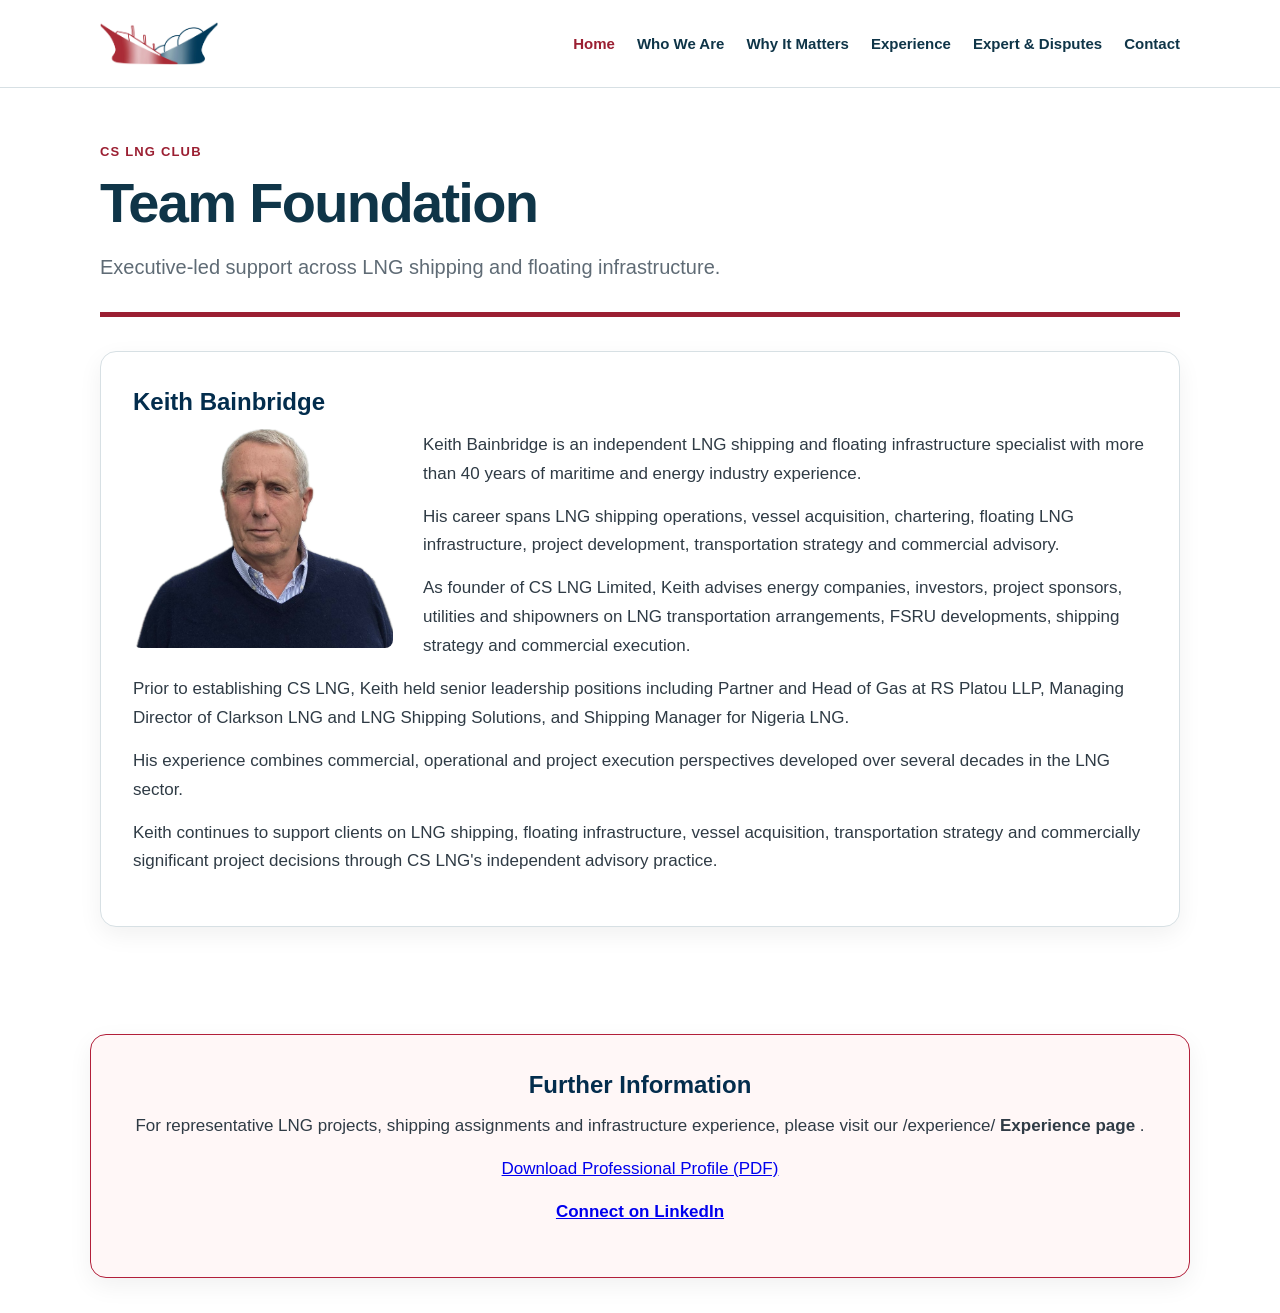
==== commercial-advisory/index.html @ 826160b8 "Update index.html" ====
<!DOCTYPE html>
<html lang="en">
<head>
  <meta charset="UTF-8">
  <title>Who We Are -CS LNG Club</title>
  <meta name="description" content="Independent LNG commercial advisory for shipping, FSRU projects and floating infrastructure. Supporting investors, utilities and project developers.">
 <meta name="robots" content="index,follow">
  <meta name="viewport" content="width=device-width, initial-scale=1">
  <link rel="stylesheet" href="/styles.css">
</head>

<body>
  <div class="site-wrap">


    <header class="site-header">
<div class="header-inner">
<a class="site-logo" href="/" aria-label="CS LNG Club home">
      <img src="/assets/images/logo-header.png" alt="CS LNG Club">
    </a>

    <nav class="site-nav" aria-label="Main navigation">
      <a class="active" href="/">Home</a>
      <a href="/commercial-advisory/">Who We Are</a>
      <a href="/why-it-matters/">Why It Matters</a>
      <a href="/experience/">Experience</a>
      <a href="/expert-disputes/">Expert &amp; Disputes</a>
      <a href="/contact/">Contact</a>
    </nav>
  </div>
</header>

   <main class="page-shell">

  <section class="hero">
    <div>
      <p class="eyebrow">CS LNG Club</p>

      <h1>Team Foundation </h1>

      <p class="hero-subtitle">
        Executive-led support across LNG shipping and floating infrastructure.
      </p>
    </div>
  </section>

  <section class="content-card">

<h2>Keith Bainbridge</h2>

<p style="text-align:center;">
  <img
  src="/assets/images/keith-bainbridge.png"
  alt="Keith Bainbridge"
  style="
    float:left;
    width:260px;
    margin:0 30px 20px 0;
    border-radius:8px;
  "
>
</p>
    
<p>
Keith Bainbridge is an independent LNG shipping and floating infrastructure specialist with more than 40 years of maritime and energy industry experience.
</p>
    
<p>
His career spans LNG shipping operations, vessel acquisition, chartering, floating LNG infrastructure, project development, transportation strategy and commercial advisory.
</p>

<p>
As founder of CS LNG Limited, Keith advises energy companies, investors, project sponsors, utilities and shipowners on LNG transportation arrangements, FSRU developments, shipping strategy and commercial execution.
</p>

<p>
Prior to establishing CS LNG, Keith held senior leadership positions including Partner and Head of Gas at RS Platou LLP, Managing Director of Clarkson LNG and LNG Shipping Solutions, and Shipping Manager for Nigeria LNG.
</p>

<p>
His experience combines commercial, operational and project execution perspectives developed over several decades in the LNG sector.
</p>

<p>
Keith continues to support clients on LNG shipping, floating infrastructure, vessel acquisition, transportation strategy and commercially significant project decisions through CS LNG's independent advisory practice.
</p>
    
<div style="clear:both;"></div>

</section>

</main>

 <section class="content-card" style="background:#fff7f7; border:1px solid #b21f3a; text-align:center;">

  <h2>Further Information</h2>

  <p>
  For representative LNG projects, shipping assignments and infrastructure experience, please visit our
  /experience/
    <strong>Experience page</strong>
  </a>.
</p>
  <p>
    <a href="/assets/KKeith-Bainbridge-Expert-Profile.pdf"
      <strong>Download Professional Profile (PDF)</strong>
    </a>
  </p>

  <p>
    <a href="https://www.linkedin.com/in/keith-bainbridge-67b097a/"
       target="_blank"
       rel="noopener noreferrer">
      <strong>Connect on LinkedIn</strong>
    </a>
  </p>

</section>
---- styles.css ----
:root {
  --blue: #0f3548;
  --red: #9b1f32;
  --text: #18232d;
  --muted: #5f6b75;
  --border: #d7e0e4;
  --white: #ffffff;
  --soft: #f7fafb;
  --shadow: 0 10px 24px rgba(15, 53, 72, 0.10);
  --radius: 18px;
  --max: 1080px;
}

* {
  box-sizing: border-box;
}

html,
body {
  margin: 0;
  padding: 0;
}

body {
  font-family: Arial, Helvetica, sans-serif;
  color: var(--text);
  background: var(--white);
  line-height: 1.55;
}

.site-header {
  border-bottom: 1px solid var(--border);
  background: #ffffff;
}

.header-inner {
  width: min(var(--max), calc(100% - 48px));
  margin: 0 auto;
  padding: 22px 0;
  display: flex;
  align-items: center;
  justify-content: space-between;
  gap: 32px;
}

.site-logo img {
  display: block;
  width: 118px;
  max-width: 118px;
  height: auto;
}

.site-nav {
  display: flex;
  align-items: center;
  justify-content: flex-end;
  flex-wrap: wrap;
  gap: 12px 22px;
}

.site-nav a {
  color: var(--blue);
  text-decoration: none;
  font-size: 15px;
  font-weight: 600;
}

.site-nav a:hover,
.site-nav a.active {
  color: var(--red);
}

.page-shell {
  width: min(var(--max), calc(100% - 48px));
  margin: 0 auto;
  padding: 54px 0 72px;
}

.hero {
  display: block;
  padding-bottom: 30px;
  margin-bottom: 34px;
  border-bottom: 5px solid var(--red);
}

.eyebrow {
  margin: 0 0 12px;
  color: var(--red);
  font-size: 13px;
  font-weight: 700;
  letter-spacing: 0.09em;
  text-transform: uppercase;
}

h1 {
  margin: 0;
  max-width: 850px;
  color: var(--blue);
  font-size: clamp(36px, 5vw, 56px);
  line-height: 1.05;
  font-weight: 800;
  letter-spacing: -0.03em;
}

.hero-subtitle {
  max-width: 760px;
  margin: 20px 0 0;
  color: var(--muted);
  font-size: 20px;
  line-height: 1.45;
}

.hero-logo {
  display: flex;
  justify-content: flex-end;
}

.hero-logo img {
  display: block;
  width: 140px;
  max-width: 140px;
  height: auto;
}

.content-card {
  background: #ffffff;
  border: 1px solid var(--border);
  border-radius: var(--radius);
  box-shadow: var(--shadow);
  padding: 30px 34px;
  margin-bottom: 24px;
}

.content-card h2 {
  margin: 0 0 12px;
  color: var(--blue);
  font-size: 24px;
  line-height: 1.2;
}

.content-card h3 {
  margin: 20px 0 8px;
  color: var(--blue);
  font-size: 19px;
}

.content-card p {
  margin: 0 0 14px;
  font-size: 17px;
}

.content-card ul {
  margin: 10px 0 0 20px;
  padding: 0;
}

.content-card li {
  margin-bottom: 8px;
  font-size: 17px;
}

.button-link {
  display: inline-block;
  margin-top: 14px;
  color: var(--red);
  font-weight: 700;
  text-decoration: none;
  border-bottom: 1px solid rgba(155, 31, 50, 0.35);
}

.button-link:hover {
  color: var(--blue);
  border-bottom-color: var(--blue);
}

.site-footer {
  margin-top: 36px;
  padding: 22px 26px;
  border-radius: var(--radius);
  border: 1.5px solid var(--red);
  background: #fffafa;
  color: var(--blue);
  display: grid;
  gap: 8px;
  text-align: center;
}

.site-footer a {
  color: var(--blue);
  font-weight: 700;
  text-decoration: none;
  border-bottom: 1px solid rgba(15, 53, 72, 0.35);
}

.site-footer a:hover {
  color: var(--red);
  border-bottom-color: var(--red);
}

.site-footer small {
  color: var(--muted);
}

@media (max-width: 820px) {
  .header-inner {
    flex-direction: column;
    align-items: flex-start;
    gap: 18px;
  }

  .site-nav {
    justify-content: flex-start;
    gap: 10px 16px;
  }

  .hero {
    grid-template-columns: 1fr;
    gap: 22px;
  }

  .hero-logo {
    justify-content: flex-start;
  }

  .hero-logo img {
    width: 120px;
    max-width: 120px;
  }
}

@media (max-width: 520px) {
  .header-inner,
  .page-shell {
    width: min(100% - 28px, var(--max));
  }

  .page-shell {
    padding-top: 36px;
  }

  .content-card {
    padding: 22px;
  }

  h1 {
    font-size: 34px;
  }

  .hero-subtitle {
    font-size: 18px;
  }
}
.page-hero {
  background: #032d4d;
  color: #ffffff;
  padding: 70px 20px;
}

.page-hero-inner {
  max-width: 1100px;
  margin: 0 auto;
}

.page-hero .eyebrow {
  text-transform: uppercase;
  letter-spacing: 0.12em;
  font-size: 0.85rem;
  color: #9fc5df;
  margin-bottom: 12px;
}

.page-hero h1 {
  max-width: 850px;
  font-size: 2.4rem;
  line-height: 1.15;
  margin: 0 0 18px 0;
}

.page-hero p {
  max-width: 780px;
  font-size: 1.08rem;
  line-height: 1.7;
  color: #e6eef5;
}

.who-we-are-section {
  max-width: 1100px;
  margin: 0 auto;
  padding: 60px 20px;
}

.profile-layout {
  display: grid;
  grid-template-columns: 320px 1fr;
  gap: 45px;
  align-items: start;
}

.profile-photo-wrap {
  background: #f4f7fa;
  border-radius: 18px;
  padding: 14px;
  box-shadow: 0 8px 24px rgba(0, 0, 0, 0.08);
}

.profile-photo {
  width: 100%;
  display: block;
  border-radius: 14px;
  object-fit: cover;
}

.profile-text h2 {
  font-size: 2rem;
  color: #032d4d;
  margin: 0 0 6px 0;
}

.profile-text h3 {
  font-size: 1.1rem;
  color: #4f6b7a;
  margin: 0 0 24px 0;
  font-weight: 600;
}

.profile-text p {
  font-size: 1rem;
  line-height: 1.75;
  color: #2f3b45;
  margin-bottom: 18px;
}

.profile-buttons {
  display: flex;
  flex-wrap: wrap;
  gap: 14px;
  margin-top: 28px;
}

.button-primary,
.button-secondary {
  display: inline-block;
  padding: 12px 18px;
  border-radius: 8px;
  font-weight: 700;
  text-decoration: none;
}

.button-primary {
  background: #032d4d;
  color: #ffffff;
}

.button-secondary {
  background: #eef4f8;
  color: #032d4d;
  border: 1px solid #c8d8e2;
}

.button-primary:hover,
.button-secondary:hover {
  opacity: 0.88;
}

.content-card {
  max-width: 1100px;
  margin: 0 auto 35px auto;
  padding: 36px 32px;
  background: #ffffff;
  border-radius: 16px;
  box-shadow: 0 8px 24px rgba(0, 0, 0, 0.06);
}

.content-card h2 {
  color: #032d4d;
  margin-top: 0;
}

.content-card p {
  line-height: 1.7;
  color: #2f3b45;
}

.experience-grid {
  display: grid;
  grid-template-columns: repeat(4, 1fr);
  gap: 12px;
  margin-top: 24px;
}

.experience-grid div {
  background: #f4f7fa;
  border: 1px solid #dce7ef;
  border-radius: 8px;
  padding: 12px 14px;
  color: #032d4d;
  font-weight: 600;
  text-align: center;
}

.closing-section {
  margin-bottom: 70px;
}

@media (max-width: 850px) {
  .profile-layout {
    grid-template-columns: 1fr;
  }

  .profile-photo-wrap {
    max-width: 320px;
  }

  .experience-grid {
    grid-template-columns: repeat(2, 1fr);
  }

  .page-hero h1 {
    font-size: 2rem;
  }
}

@media (max-width: 520px) {
  .experience-grid {
    grid-template-columns: 1fr;
  }

  .profile-buttons {
    flex-direction: column;
  }

  .button-primary,
  .button-secondary {
    text-align: center;
  }
}
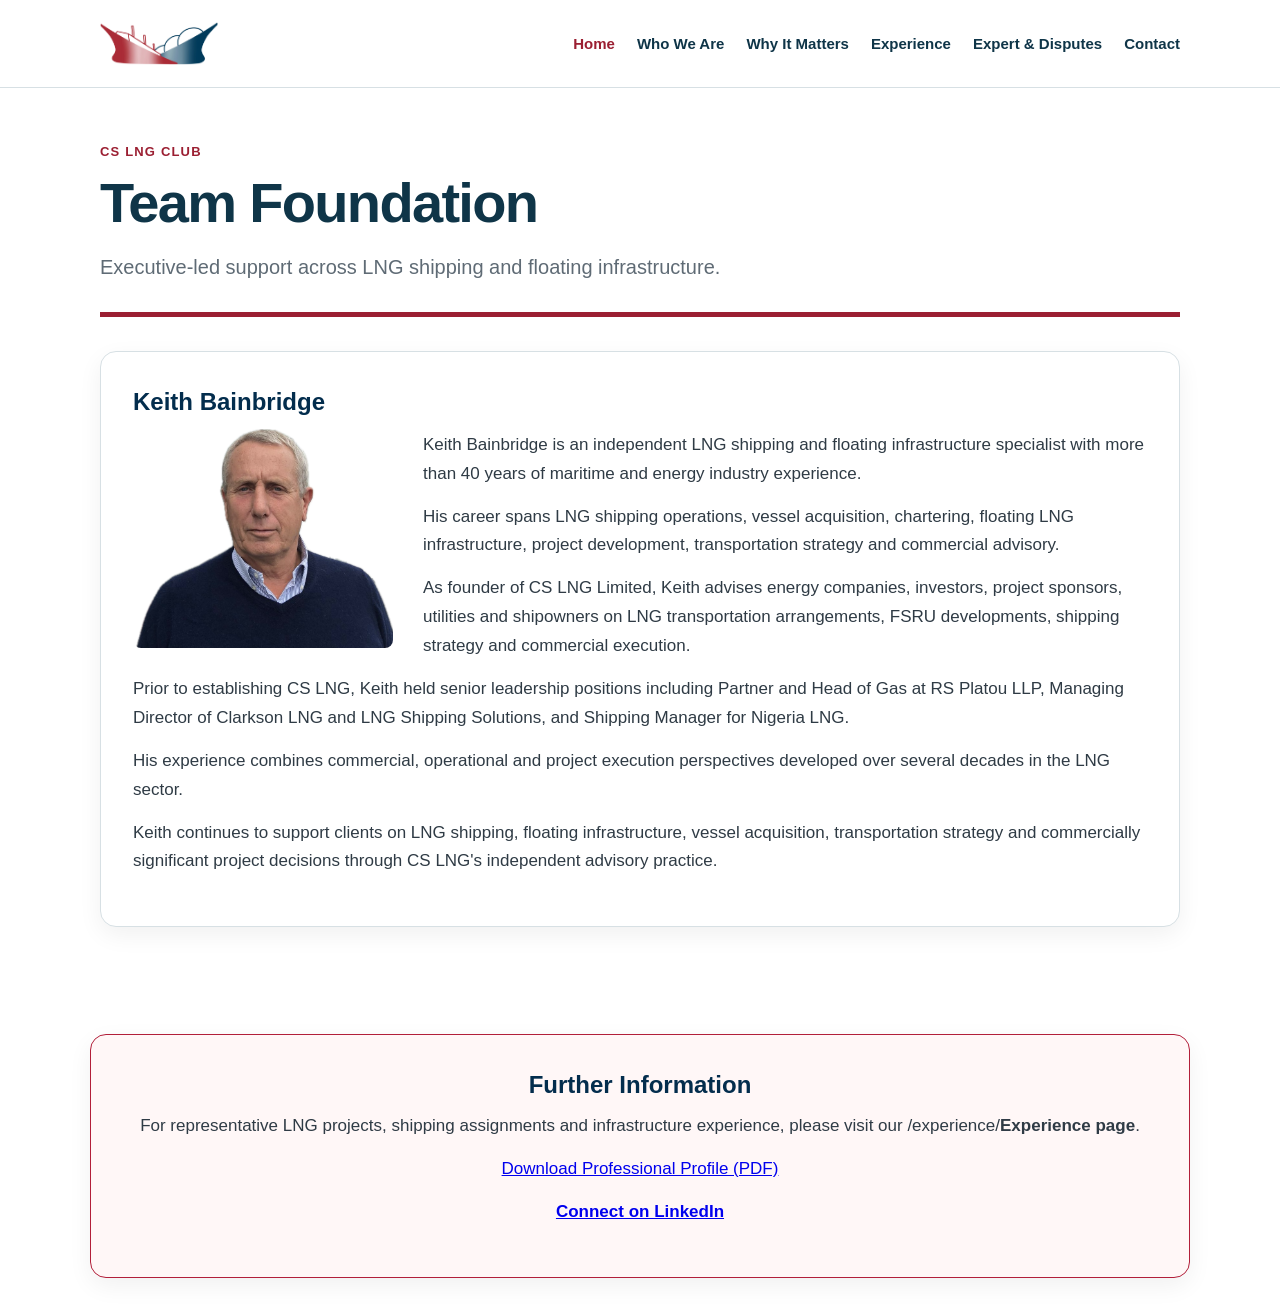
==== commit 8316d17f: "Update index.html" ====
--- a/commercial-advisory/index.html
+++ b/commercial-advisory/index.html
@@ -97,10 +97,9 @@
 
   <p>
   For representative LNG projects, shipping assignments and infrastructure experience, please visit our
-  /experience/
-    <strong>Experience page</strong>
-  </a>.
+  /experience/<strong>Experience page</strong></a>.
 </p>
+   
   <p>
     <a href="/assets/KKeith-Bainbridge-Expert-Profile.pdf"
       <strong>Download Professional Profile (PDF)</strong>
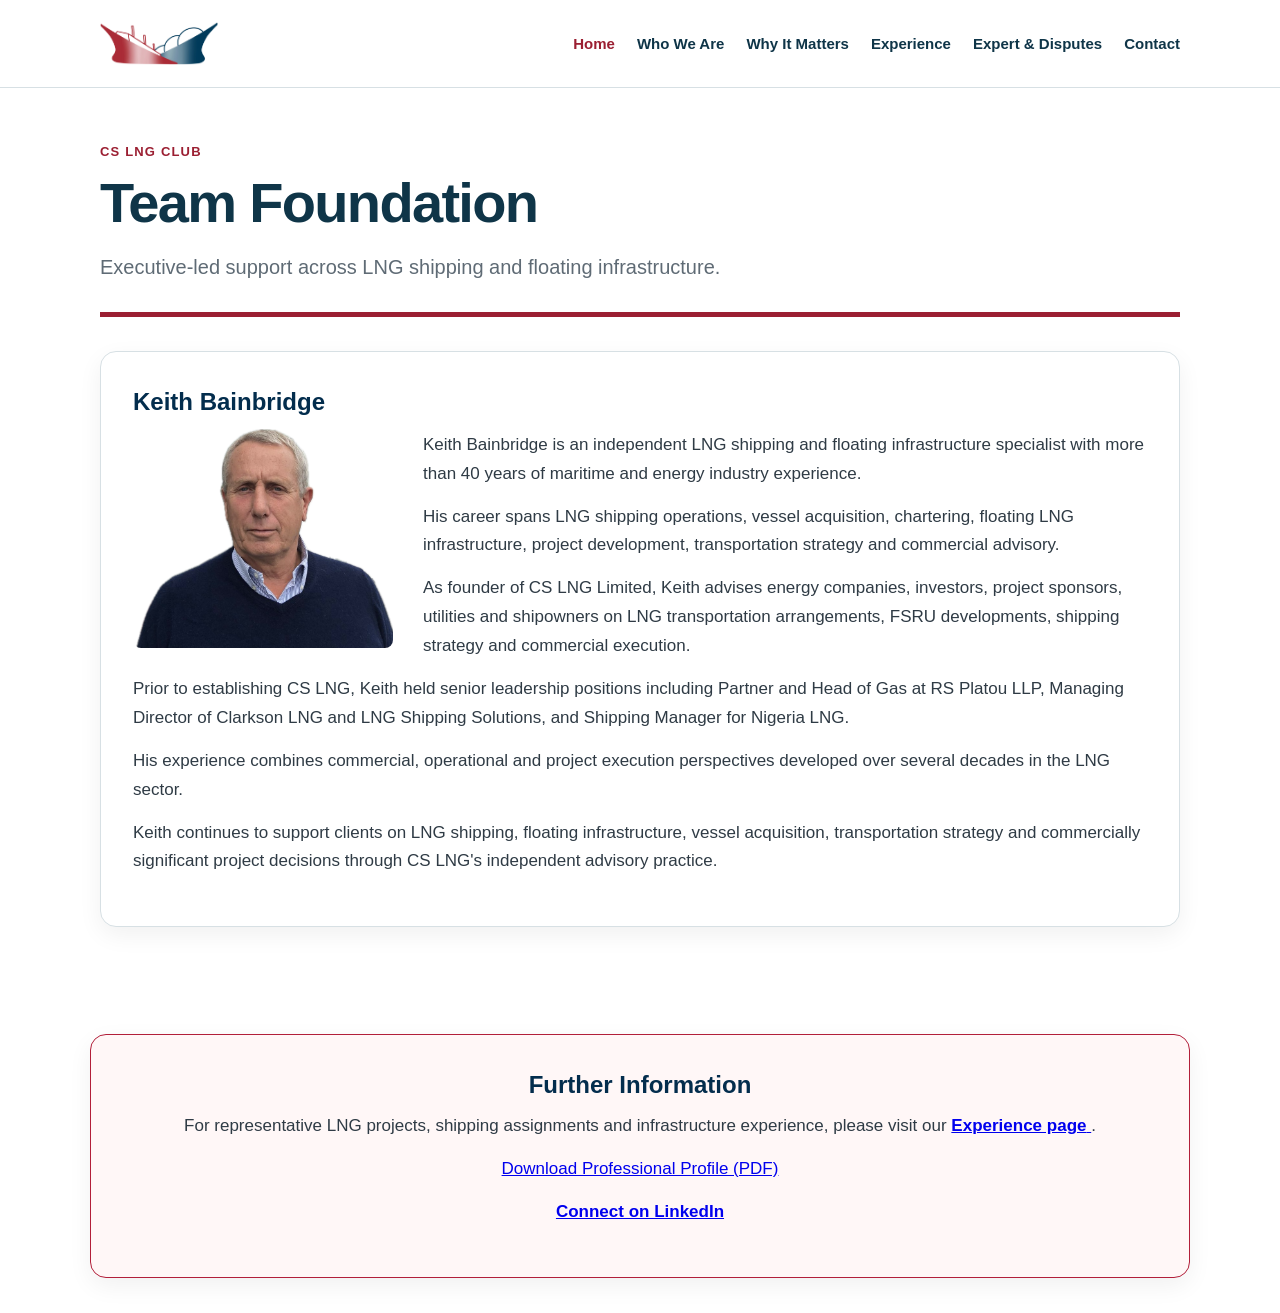
==== commit d68625e8: "Update index.html" ====
--- a/commercial-advisory/index.html
+++ b/commercial-advisory/index.html
@@ -95,9 +95,11 @@
 
   <h2>Further Information</h2>
 
-  <p>
+ <p>
   For representative LNG projects, shipping assignments and infrastructure experience, please visit our
-  /experience/<strong>Experience page</strong></a>.
+  <a href="https://lngclub.com/experience/" target="_blank" rel="noopener noreferrer">
+    <strong>Experience page</strong>
+  </a>.
 </p>
    
   <p>
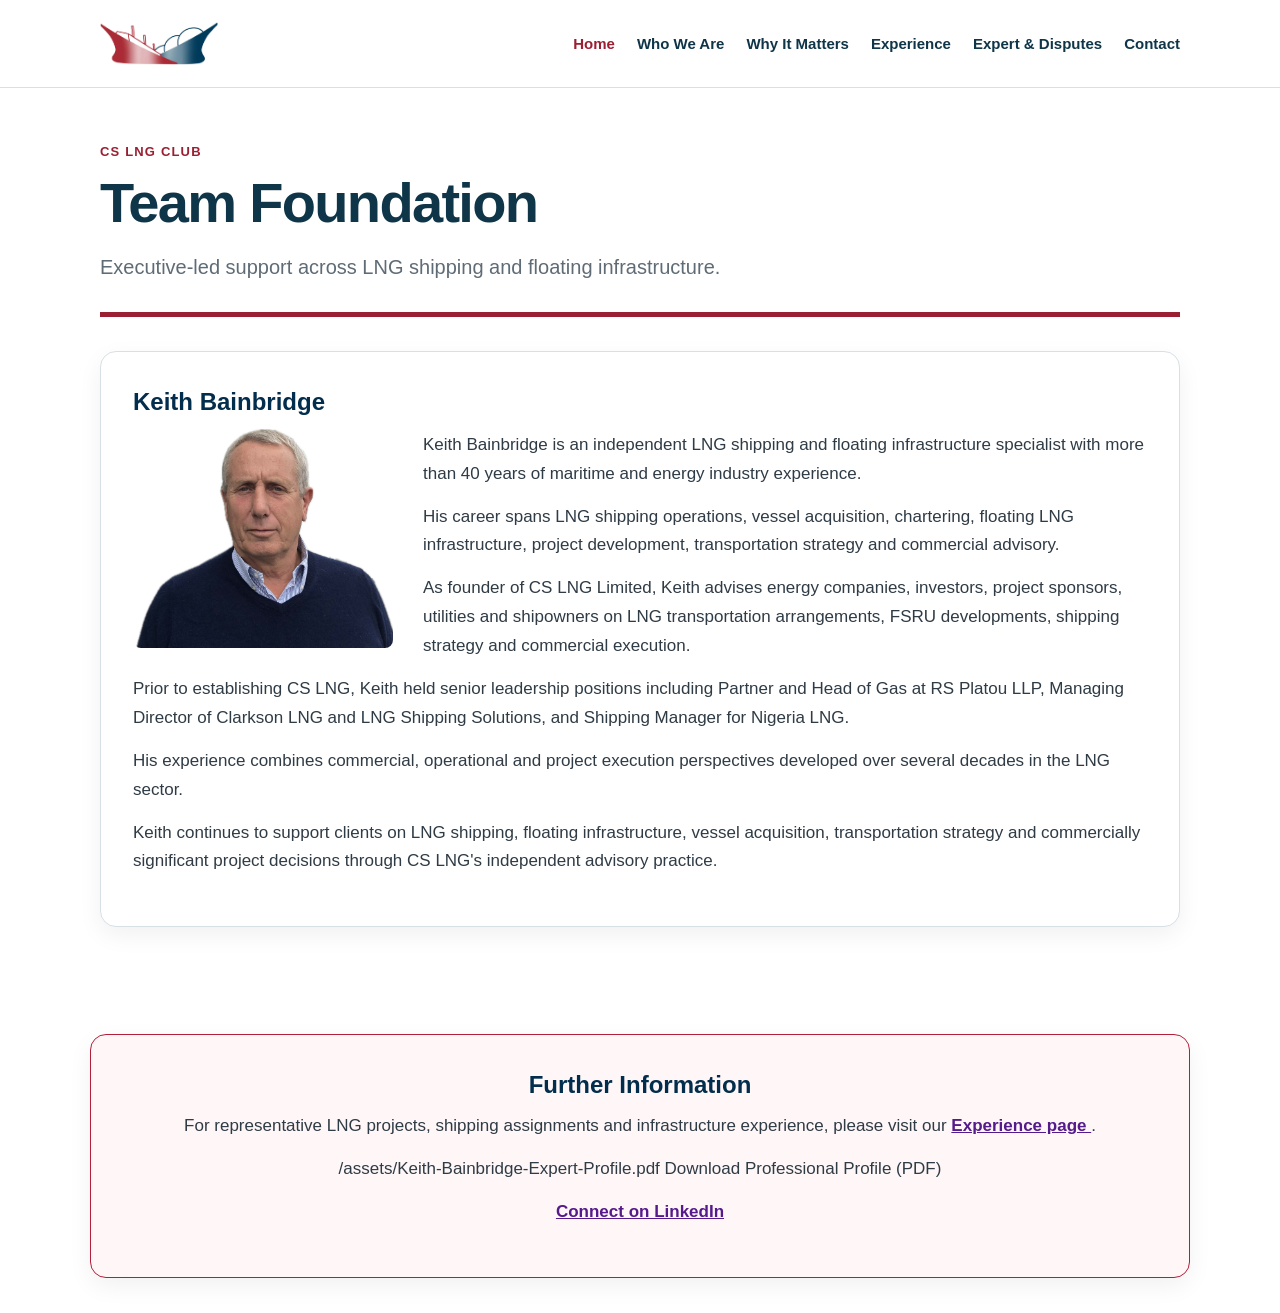
==== commit 1ced1161: "Update index.html" ====
--- a/commercial-advisory/index.html
+++ b/commercial-advisory/index.html
@@ -95,24 +95,28 @@
 
   <h2>Further Information</h2>
 
- <p>
-  For representative LNG projects, shipping assignments and infrastructure experience, please visit our
-  <a href="https://lngclub.com/experience/" target="_blank" rel="noopener noreferrer">
-    <strong>Experience page</strong>
-  </a>.
-</p>
-   
   <p>
-    <a href="/assets/KKeith-Bainbridge-Expert-Profile.pdf"
-      <strong>Download Professional Profile (PDF)</strong>
+    For representative LNG projects, shipping assignments and infrastructure experience, please visit our
+    <a href="https://lngclub.com/experience/"
+       target="_blank"
+       rel="noopener noreferrer"
+       style="color:#551A8B; font-weight:700; text-decoration:underline;">
+      Experience page
+    </a>.
+  </p>
+
+  <p>
+    /assets/Keith-Bainbridge-Expert-Profile.pdf
+      Download Professional Profile (PDF)
     </a>
   </p>
 
   <p>
     <a href="https://www.linkedin.com/in/keith-bainbridge-67b097a/"
        target="_blank"
-       rel="noopener noreferrer">
-      <strong>Connect on LinkedIn</strong>
+       rel="noopener noreferrer"
+       style="color:#551A8B; font-weight:700; text-decoration:underline;">
+      Connect on LinkedIn
     </a>
   </p>
 
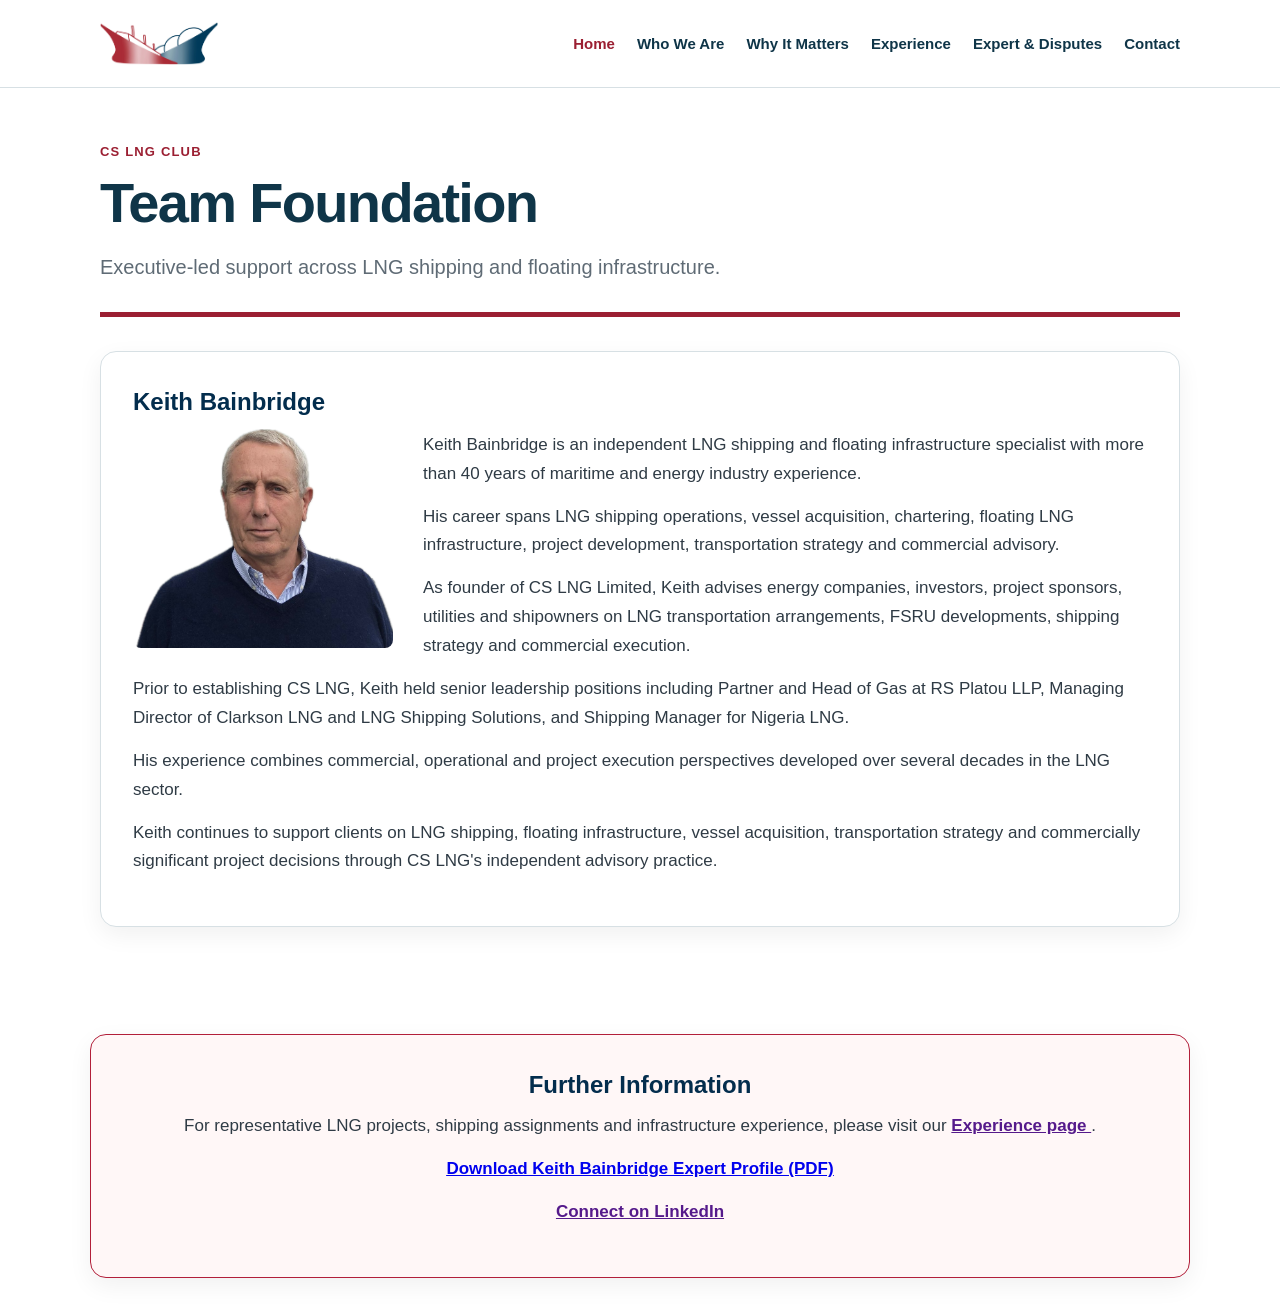
==== commit 325f4869: "Update index.html" ====
--- a/commercial-advisory/index.html
+++ b/commercial-advisory/index.html
@@ -106,10 +106,10 @@
   </p>
 
   <p>
-    /assets/Keith-Bainbridge-Expert-Profile.pdf
-      Download Professional Profile (PDF)
-    </a>
-  </p>
+  <a href="/assets/Keith-Bainbridge-Expert-Profile.pdf">
+    <strong><u>Download Keith Bainbridge Expert Profile (PDF)</u></strong>
+  </a>
+</p>
 
   <p>
     <a href="https://www.linkedin.com/in/keith-bainbridge-67b097a/"
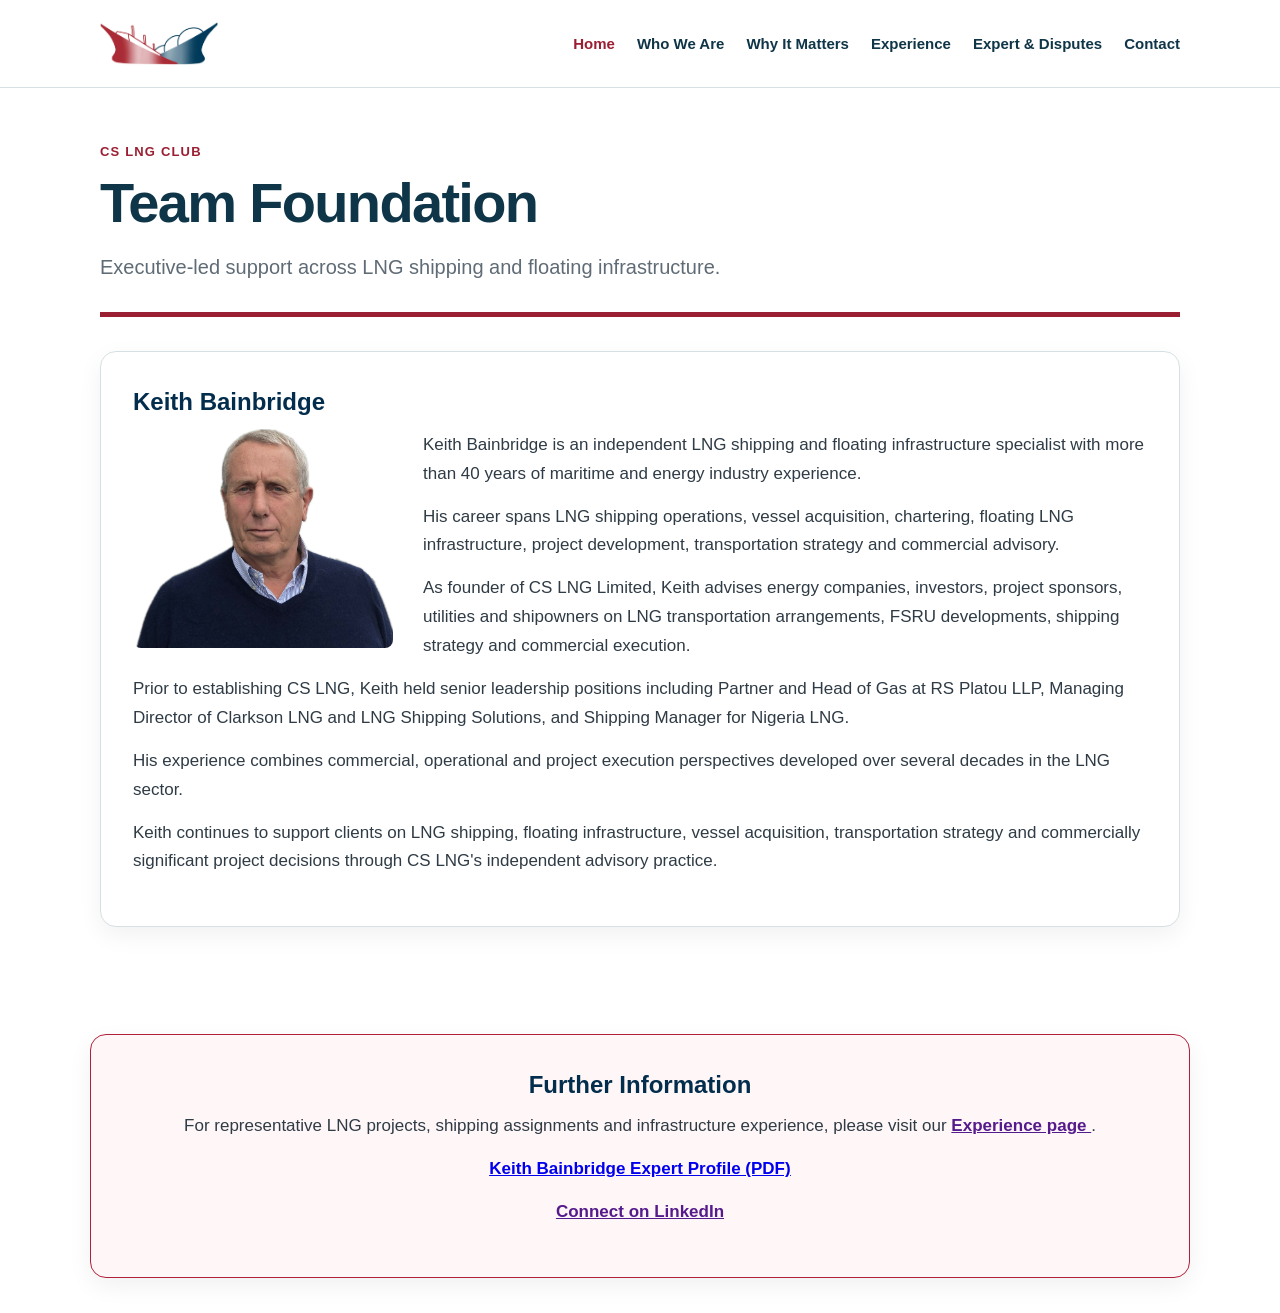
==== commit 38b2bb0e: "Update index.html" ====
--- a/commercial-advisory/index.html
+++ b/commercial-advisory/index.html
@@ -107,7 +107,7 @@
 
   <p>
   <a href="/assets/Keith-Bainbridge-Expert-Profile.pdf">
-    <strong><u>Download Keith Bainbridge Expert Profile (PDF)</u></strong>
+    <strong><u>Keith Bainbridge Expert Profile (PDF)</u></strong>
   </a>
 </p>
 
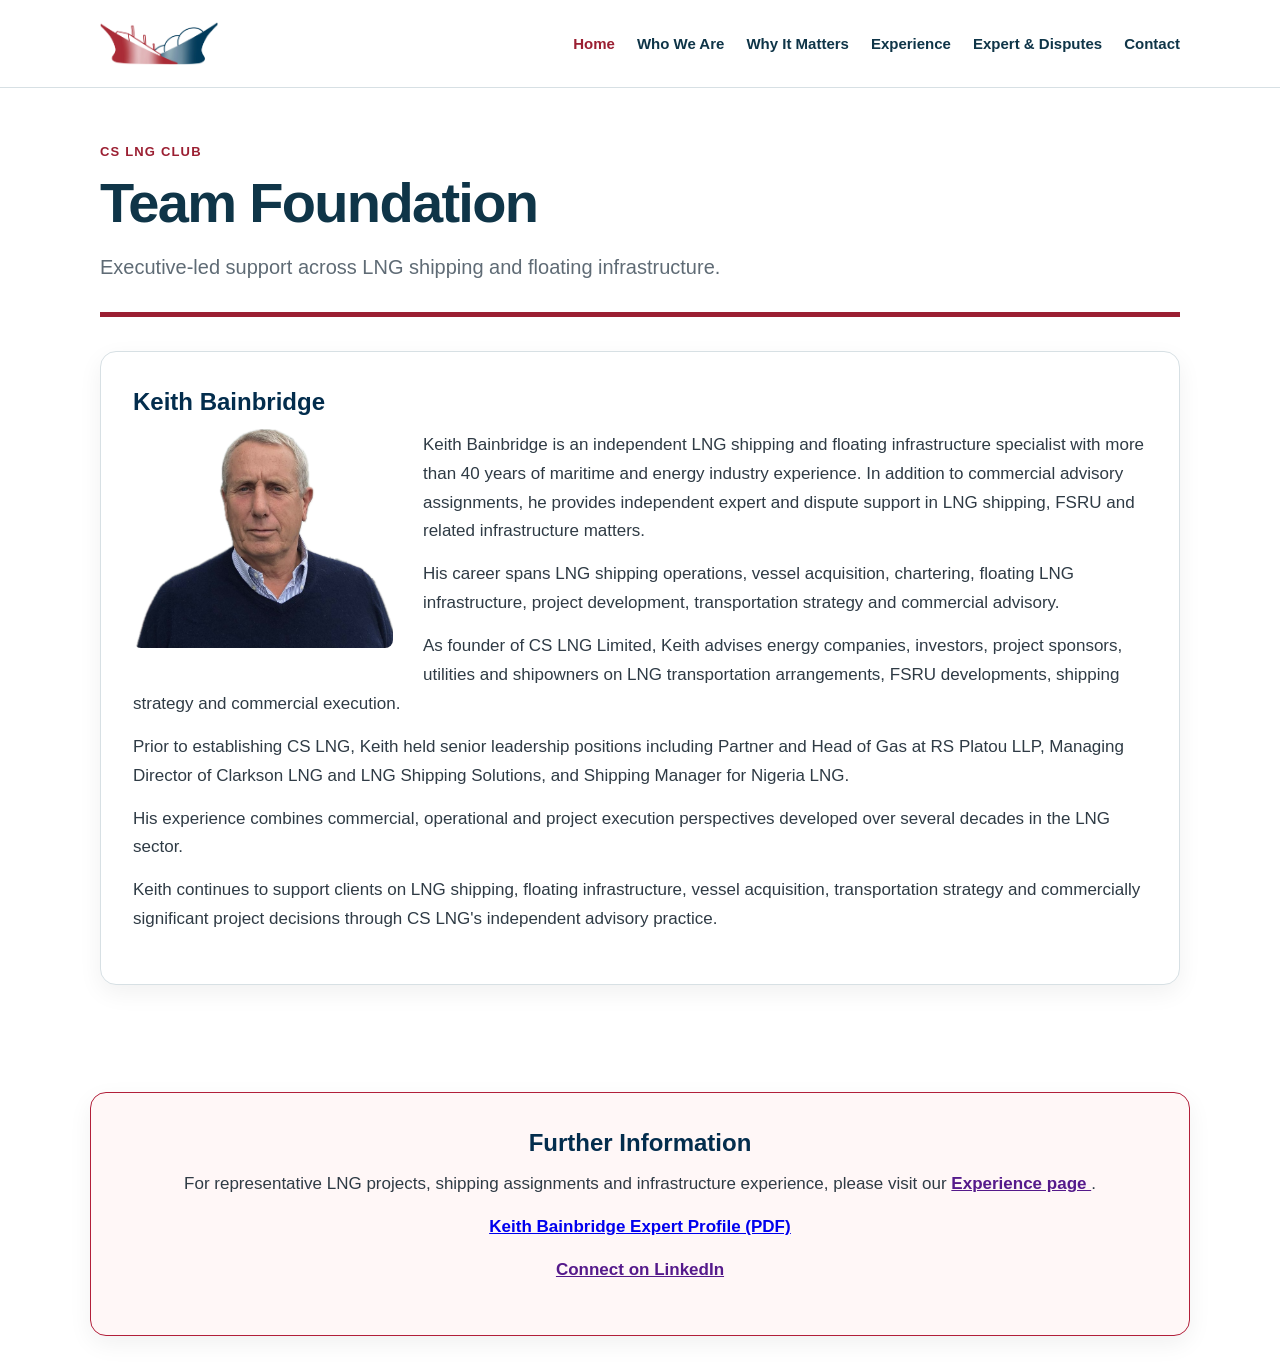
==== commit 59772e91: "Update index.html" ====
--- a/commercial-advisory/index.html
+++ b/commercial-advisory/index.html
@@ -62,7 +62,7 @@
 </p>
     
 <p>
-Keith Bainbridge is an independent LNG shipping and floating infrastructure specialist with more than 40 years of maritime and energy industry experience.
+Keith Bainbridge is an independent LNG shipping and floating infrastructure specialist with more than 40 years of maritime and energy industry experience. In addition to commercial advisory assignments, he provides independent expert and dispute support in LNG shipping, FSRU and related infrastructure matters.
 </p>
     
 <p>
